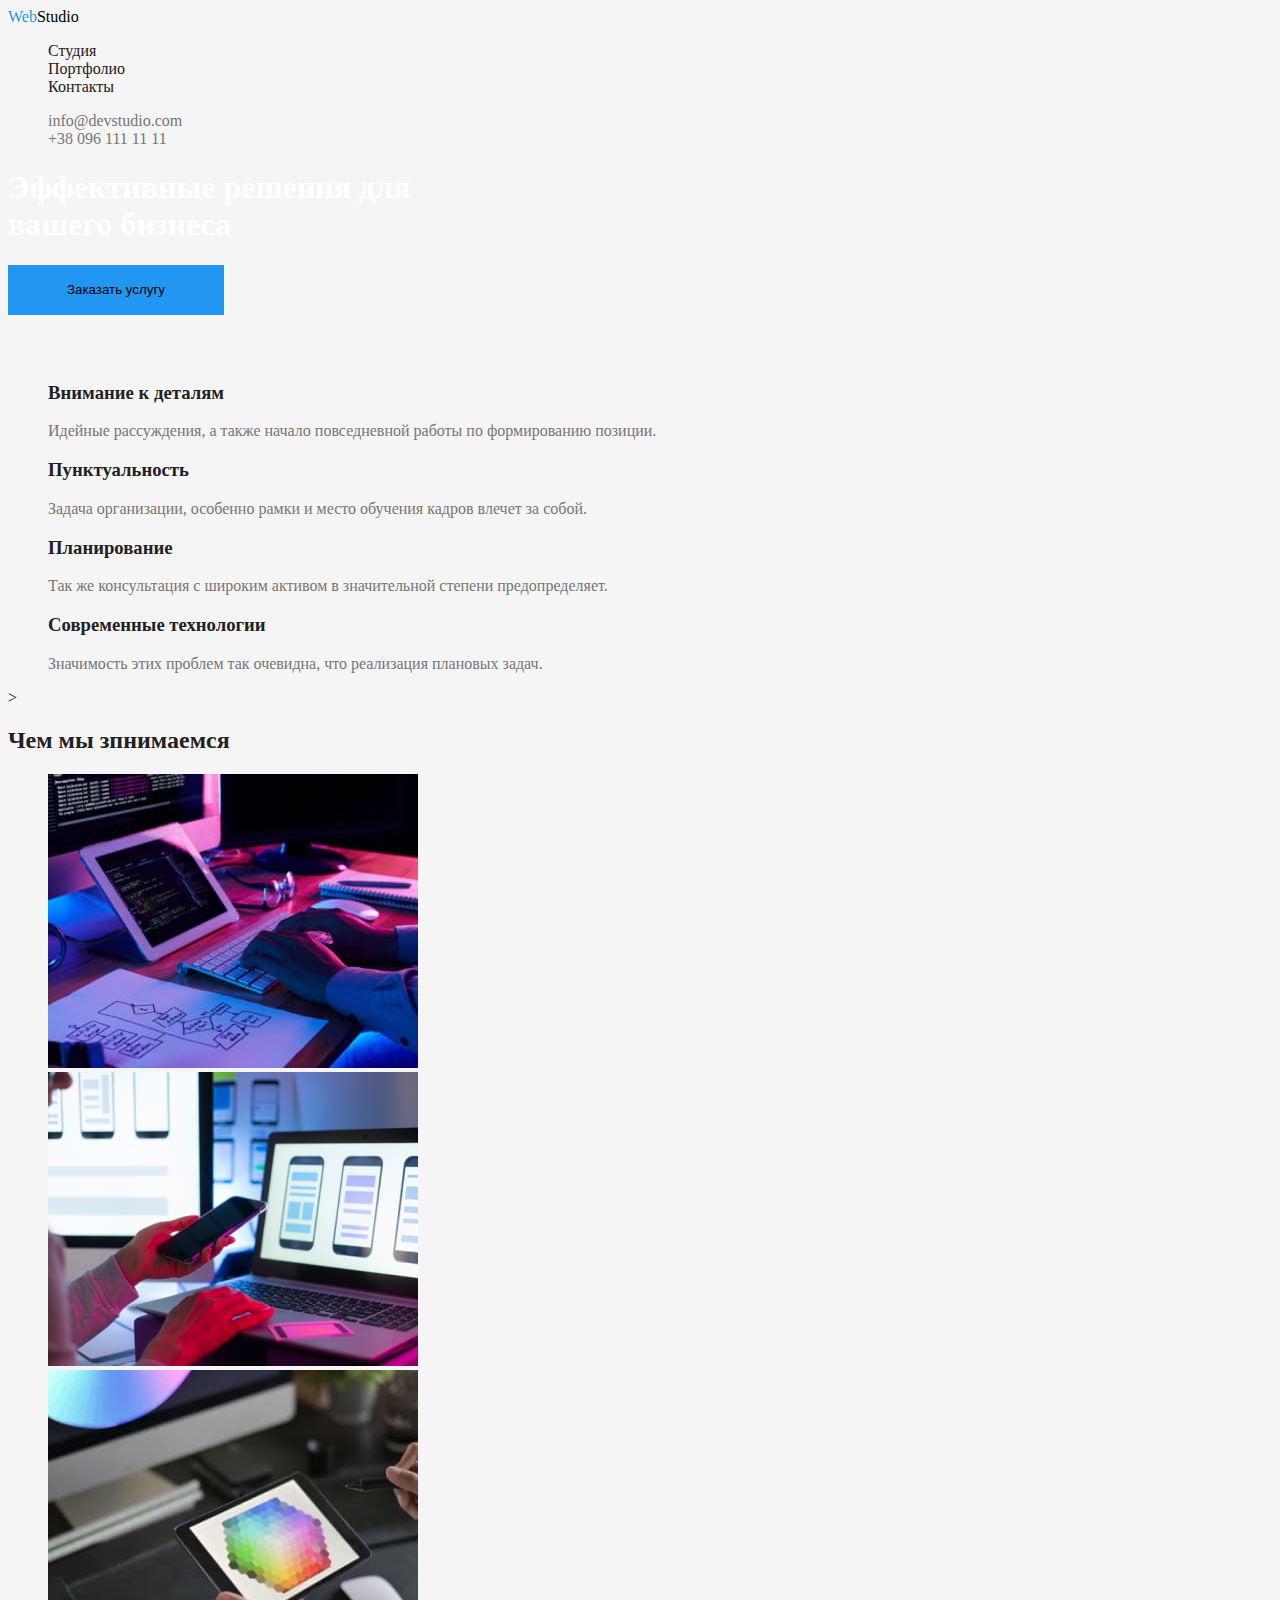
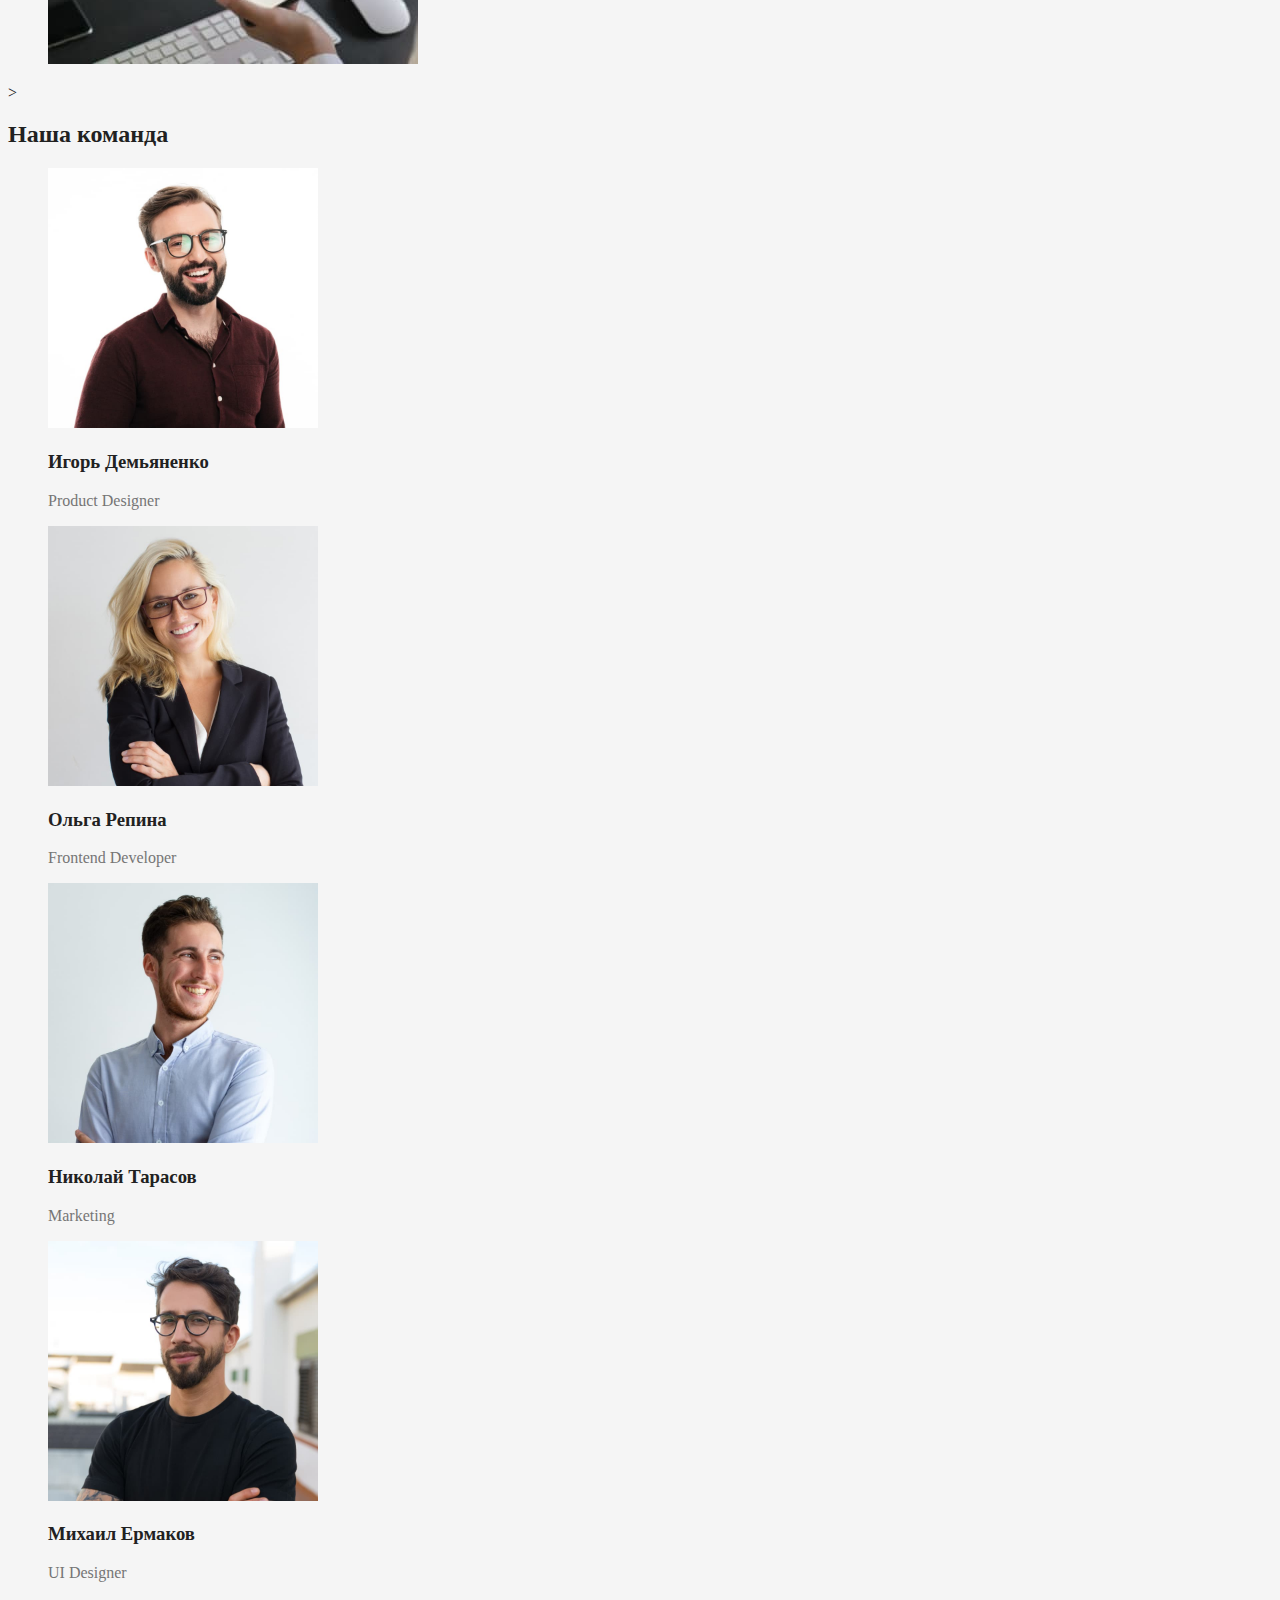
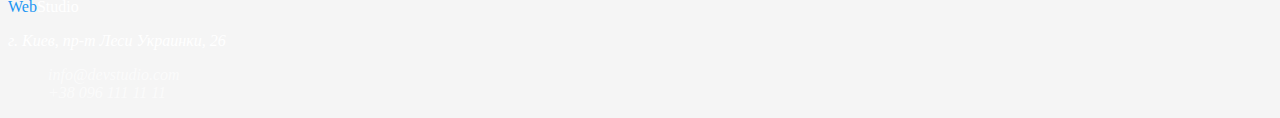
==== index.html @ 1a652b69 "сделал первую часть второго проекта" ====
<!DOCTYPE html>
<html lang="ru">
  <head>
    <meta charset="UTF-8" />
    <meta name="viewport" content="width=device-width, initial-scale=1.0" />
    <title>Document</title>
    <link rel="stylesheet" href="./css/styles.css" />
  </head>
  <body class="page">
    <!--Шапка сайта-->
    <header>
      <nav>
        <a class="logo link" href="./index.html">
          <span class="web">Web</span>Studio
        </a>
        <ul class="site-nav list">
          <li><a class="link" href="">Студия</a></li>
          <li><a class="link" href="./portfolio.html">Портфолио</a></li>
          <li><a class="link" href="">Контакты</a></li>
        </ul>
      </nav>
      <ul class="auth-nav list">
        <li><a class="link" href="">info@devstudio.com</a></li>
        <li><a class="link" href="">+38 096 111 11 11</a></li>
      </ul>
    </header>

    <main>
      <!--Герой-->
      <section>
        <h1 class="hero-text">
          Эффективные решения для <br />
          вашего бизнеса
        </h1>
        <button type="button" class="hero-button">Заказать услугу</button>
      </section>

      <!--Преимущества-->
      <section>
        <h2 class="hide-title">Преимущества</h2>
        <ul class="advantages list">
          <li>
            <h3>Внимание к деталям</h3>
            <p class="content">
              Идейные рассуждения, а также начало повседневной работы по
              формированию позиции.
            </p>
          </li>
          <li>
            <h3>Пунктуальность</h3>
            <p class="content">
              Задача организации, особенно рамки и место обучения кадров влечет
              за собой.
            </p>
          </li>
          <li>
            <h3>Планирование</h3>
            <p class="content">
              Так же консультация с широким активом в значительной степени
              предопределяет.
            </p>
          </li>
          <li>
            <h3>Современные технологии</h3>
            <p class="content">
              Значимость этих проблем так очевидна, что реализация плановых
              задач.
            </p>
          </li>
        </ul>
      </section>

      <!--Чем мы занимаемся-->>
      <section>
        <h2>Чем мы зпнимаемся</h2>
        <ul class="list">
          <li>
            <img
              src="./images/Чем мы зпнимаемся/box1.jpg"
              alt="руки на клавиатуре"
              width="370"
            />
          </li>
          <li>
            <img
              src="./images/Чем мы зпнимаемся/box2.jpg"
              alt="человек с телефоном за ноутбуком"
              width="370"
            />
          </li>
          <li>
            <img
              src="./images/Чем мы зпнимаемся/box3.jpg"
              alt="в руках планшет и стилус"
              width="370"
            />
          </li>
        </ul>
      </section>

      <!--Наша команда-->>
      <section>
        <h2>Наша команда</h2>
        <ul class="team list">
          <li>
            <img
              src="./images/Наша команда/img1.jpg"
              alt="фотография Игоря Демьяненко"
              width="270"
            />
            <h3>Игорь Демьяненко</h3>
            <p class="speciality">Product Designer</p>
          </li>
          <li>
            <img
              src="./images/Наша команда/img2.jpg"
              alt="фотография Ольги Репиной"
              width="270"
            />
            <h3>Ольга Репина</h3>
            <p class="speciality">Frontend Developer</p>
          </li>
          <li>
            <img
              src="./images/Наша команда/img3.jpg"
              alt="Фотография Николая Тарарсова"
              width="270"
            />
            <h3>Николай Тарасов</h3>
            <p class="speciality">Marketing</p>
          </li>
          <li>
            <img
              src="./images/Наша команда/img4.jpg"
              alt="фотография Михаила Ермакова"
              width="270"
            />
            <h3>Михаил Ермаков</h3>
            <p class="speciality">UI Designer</p>
          </li>
        </ul>
      </section>
    </main>

    <!--Подвал-->
    <footer>
      <a class="logo link" href="/index.html">
        <span class="web">Web</span>Studio
      </a>
      <address>
        <p class="location">г. Киев, пр-т Леси Украинки, 26</p>
      </address>
      <address>
        <ul class="list">
          <li class="address-element">
            <a class="link" href="">info@devstudio.com</a>
          </li>
          <li class="address-element">
            <a class="link" href="">+38 096 111 11 11</a>
          </li>
        </ul>
      </address>
    </footer>
  </body>
</html>
---- css/styles.css ----
:root {
  --header-color: #212121;
  --text-color: #757575;
  --text-header: #ffffff;
  --accent-color: #2196f3;
  --primary-background: #f5f5f5;
  --secondary-background: #f5f4fa;
  --additional-background: #2f303a;
  --ligo-black: #000000;
}

.page {
  background-color: var(--primary-background);
  color: var(--header-color);
}

.list {
  list-style: none;
}

.link {
  text-decoration: none;
}

/* Шапка */
header .logo {
  color: var(--ligo-black);
}

.web {
  color: var(--accent-color);
}

.logo:hover,
.logo:focus {
  color: var(--accent-color);
}

.site-nav .link {
  color: var(--header-color);
}

.site-nav .link:hover,
.site-nav .link:focus {
  color: var(--accent-color);
}

.auth-nav .link {
  color: var(--text-color);
}

.auth-nav .link:hover,
.auth-nav .link:focus {
  color: var(--accent-color);
}

/* Герой */
.hero-text {
  color: var(--text-header);
}

.hero-button {
  width: 216px;
  height: 50px;

  background-color: var(--accent-color);
  border: none;
}

/* Преимущества */
.hide-title {
  opacity: 0;
}

.advantages .content {
  color: var(--text-color);
}

/* Наша команда */
.team .speciality {
  color: var(--text-color);
}

/* Подвал */
footer .logo {
  color: var(--text-header);
}

address .location {
  color: var(--text-header);
}

.address-element .link {
  color: rgba(255, 255, 255, 0.6);
}

/* Портфолио */
.sorting-buttons button {
  background-color: var(--secondary-background);
  border: none;
}

.sorting-buttons button:hover,
.sorting-buttons button:focus {
  color: var(--text-header);
  background-color: var(--accent-color);
}

.portfolio-items .project {
  color: var(--text-color);
}
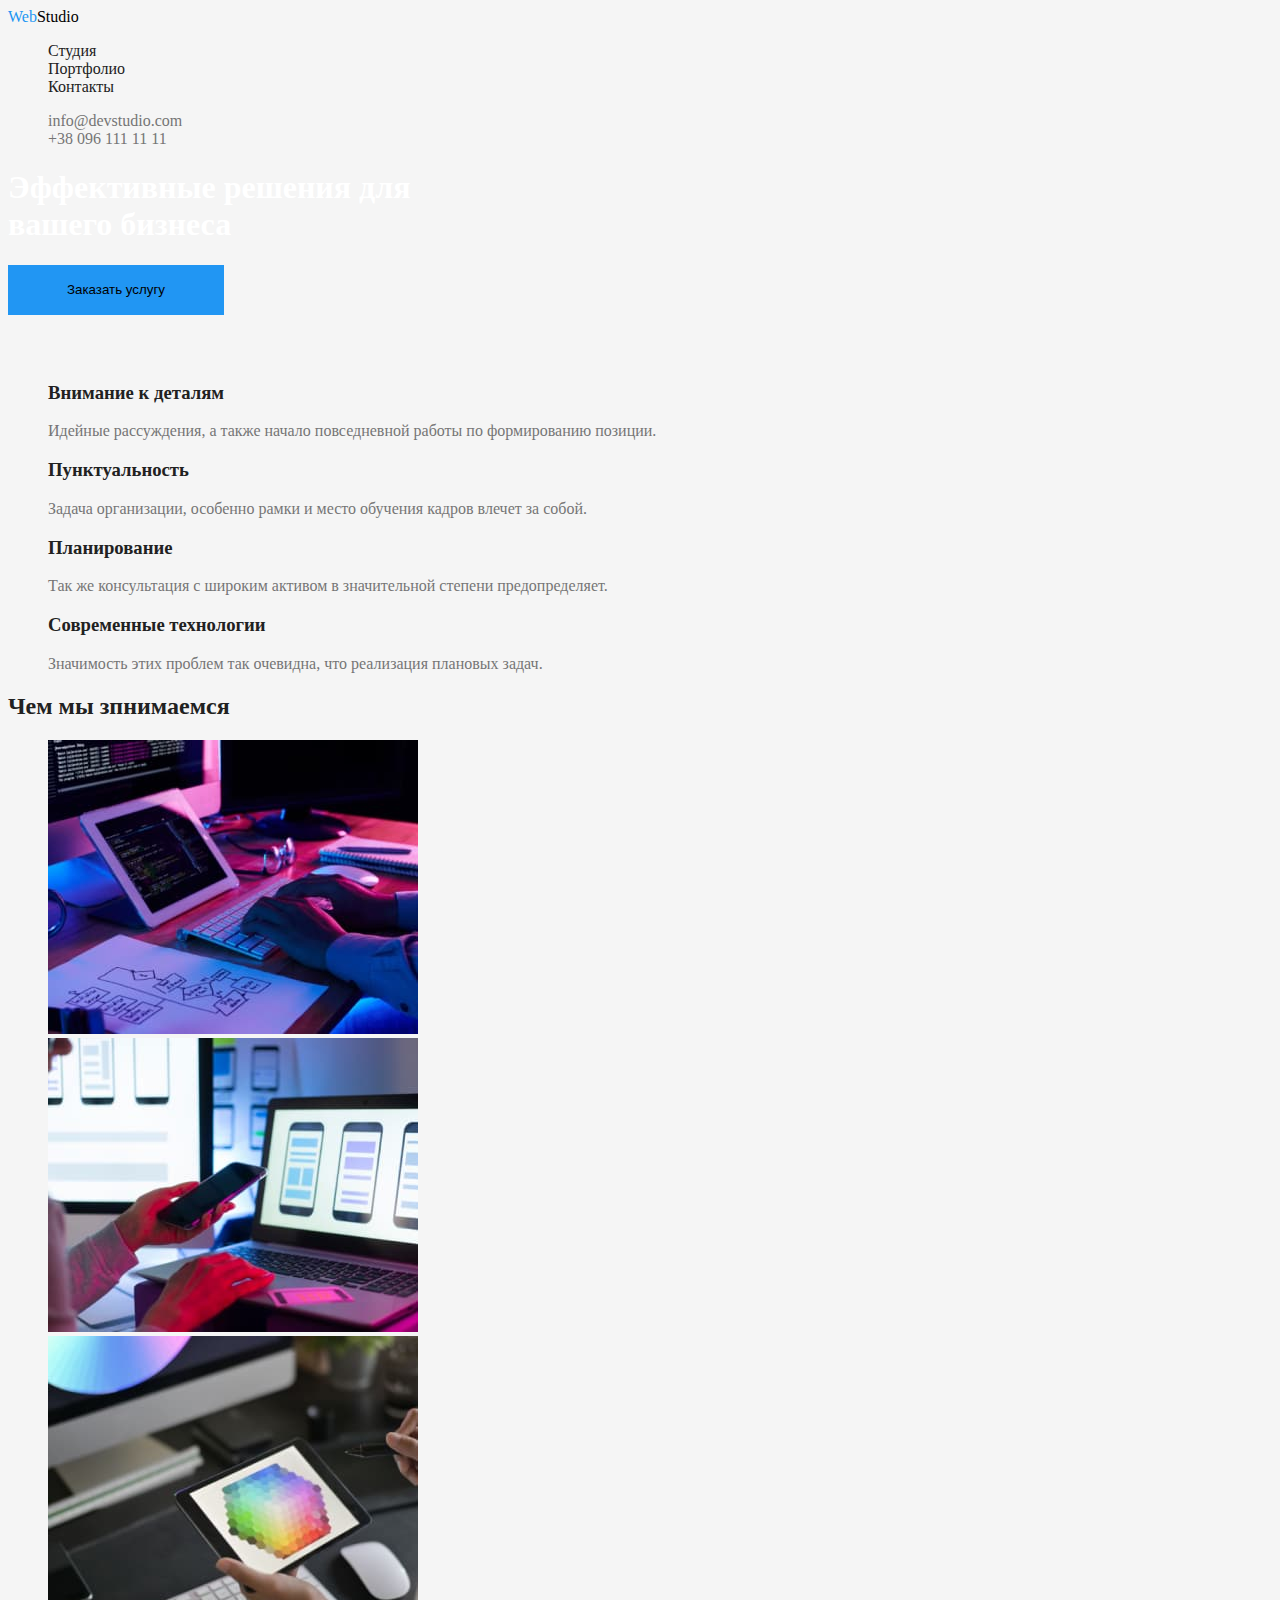
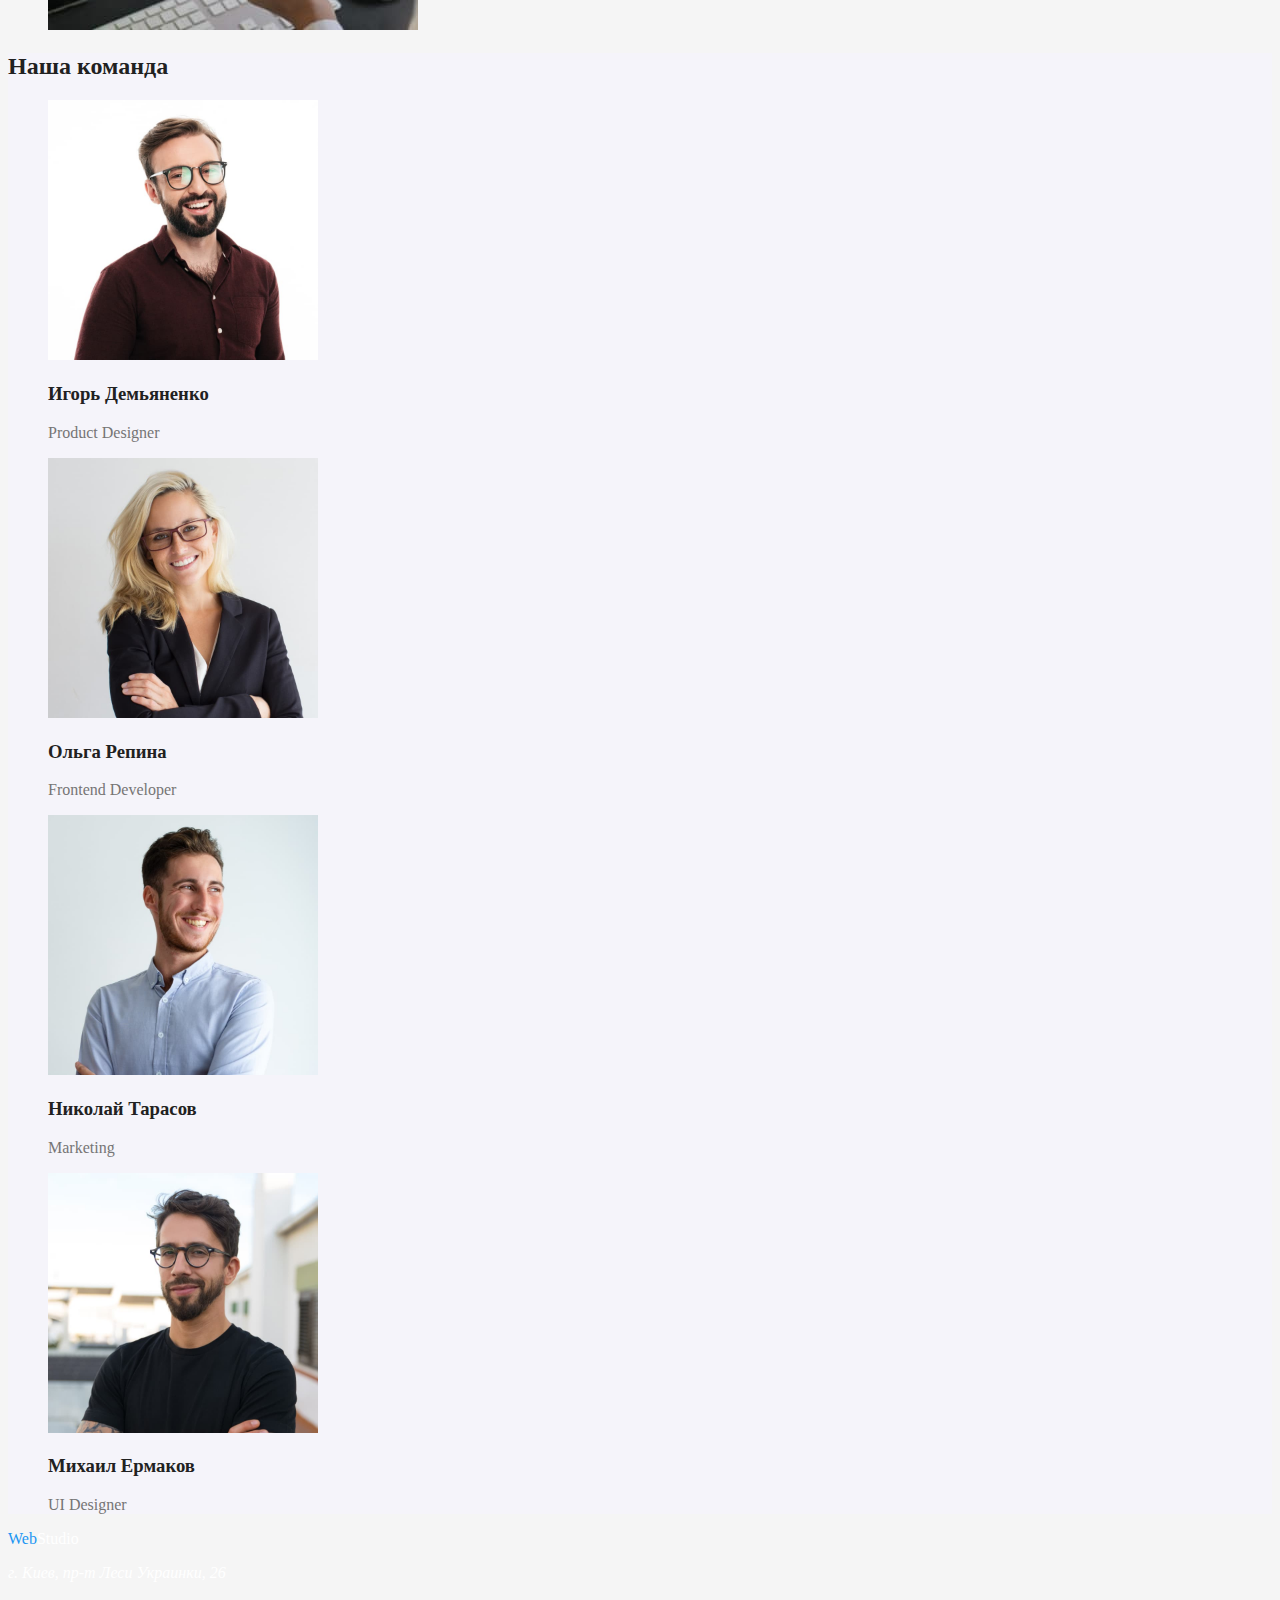
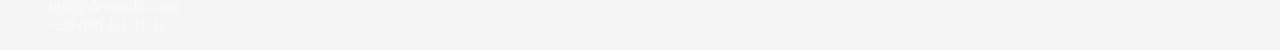
==== commit 83fc283a: "каждую карточку в портфолио обернул в ссылку" ====
--- a/index.html
+++ b/index.html
@@ -70,7 +70,7 @@
         </ul>
       </section>
 
-      <!--Чем мы занимаемся-->>
+      <!--Чем мы занимаемся-->
       <section>
         <h2>Чем мы зпнимаемся</h2>
         <ul class="list">
@@ -98,47 +98,49 @@
         </ul>
       </section>
 
-      <!--Наша команда-->>
+      <!--Наша команда-->
       <section>
-        <h2>Наша команда</h2>
-        <ul class="team list">
-          <li>
-            <img
-              src="./images/Наша команда/img1.jpg"
-              alt="фотография Игоря Демьяненко"
-              width="270"
-            />
-            <h3>Игорь Демьяненко</h3>
-            <p class="speciality">Product Designer</p>
-          </li>
-          <li>
-            <img
-              src="./images/Наша команда/img2.jpg"
-              alt="фотография Ольги Репиной"
-              width="270"
-            />
-            <h3>Ольга Репина</h3>
-            <p class="speciality">Frontend Developer</p>
-          </li>
-          <li>
-            <img
-              src="./images/Наша команда/img3.jpg"
-              alt="Фотография Николая Тарарсова"
-              width="270"
-            />
-            <h3>Николай Тарасов</h3>
-            <p class="speciality">Marketing</p>
-          </li>
-          <li>
-            <img
-              src="./images/Наша команда/img4.jpg"
-              alt="фотография Михаила Ермакова"
-              width="270"
-            />
-            <h3>Михаил Ермаков</h3>
-            <p class="speciality">UI Designer</p>
-          </li>
-        </ul>
+        <div class="our-team">
+          <h2>Наша команда</h2>
+          <ul class="team list">
+            <li>
+              <img
+                src="./images/Наша команда/img1.jpg"
+                alt="фотография Игоря Демьяненко"
+                width="270"
+              />
+              <h3>Игорь Демьяненко</h3>
+              <p class="speciality">Product Designer</p>
+            </li>
+            <li>
+              <img
+                src="./images/Наша команда/img2.jpg"
+                alt="фотография Ольги Репиной"
+                width="270"
+              />
+              <h3>Ольга Репина</h3>
+              <p class="speciality">Frontend Developer</p>
+            </li>
+            <li>
+              <img
+                src="./images/Наша команда/img3.jpg"
+                alt="Фотография Николая Тарарсова"
+                width="270"
+              />
+              <h3>Николай Тарасов</h3>
+              <p class="speciality">Marketing</p>
+            </li>
+            <li>
+              <img
+                src="./images/Наша команда/img4.jpg"
+                alt="фотография Михаила Ермакова"
+                width="270"
+              />
+              <h3>Михаил Ермаков</h3>
+              <p class="speciality">UI Designer</p>
+            </li>
+          </ul>
+        </div>
       </section>
     </main>
 
--- a/css/styles.css
+++ b/css/styles.css
@@ -7,6 +7,7 @@
   --secondary-background: #f5f4fa;
   --additional-background: #2f303a;
   --ligo-black: #000000;
+  --address-element: rgba(255, 255, 255, 0.6);
 }
 
 .page {
@@ -77,6 +78,10 @@
 }
 
 /* Наша команда */
+.our-team {
+  background-color: var(--secondary-background);
+}
+
 .team .speciality {
   color: var(--text-color);
 }
@@ -91,21 +96,24 @@
 }
 
 .address-element .link {
-  color: rgba(255, 255, 255, 0.6);
+  color: var(--address-element);
 }
 
 /* Портфолио */
-.sorting-buttons button {
+.filter-buttons button {
   background-color: var(--secondary-background);
   border: none;
 }
 
-.sorting-buttons button:hover,
-.sorting-buttons button:focus {
+.filter-buttons button:hover,
+.filter-buttons button:focus {
   color: var(--text-header);
   background-color: var(--accent-color);
 }
 
+.portfolio-item .item {
+  color: var(--header-color);
+}
 .portfolio-items .project {
   color: var(--text-color);
 }
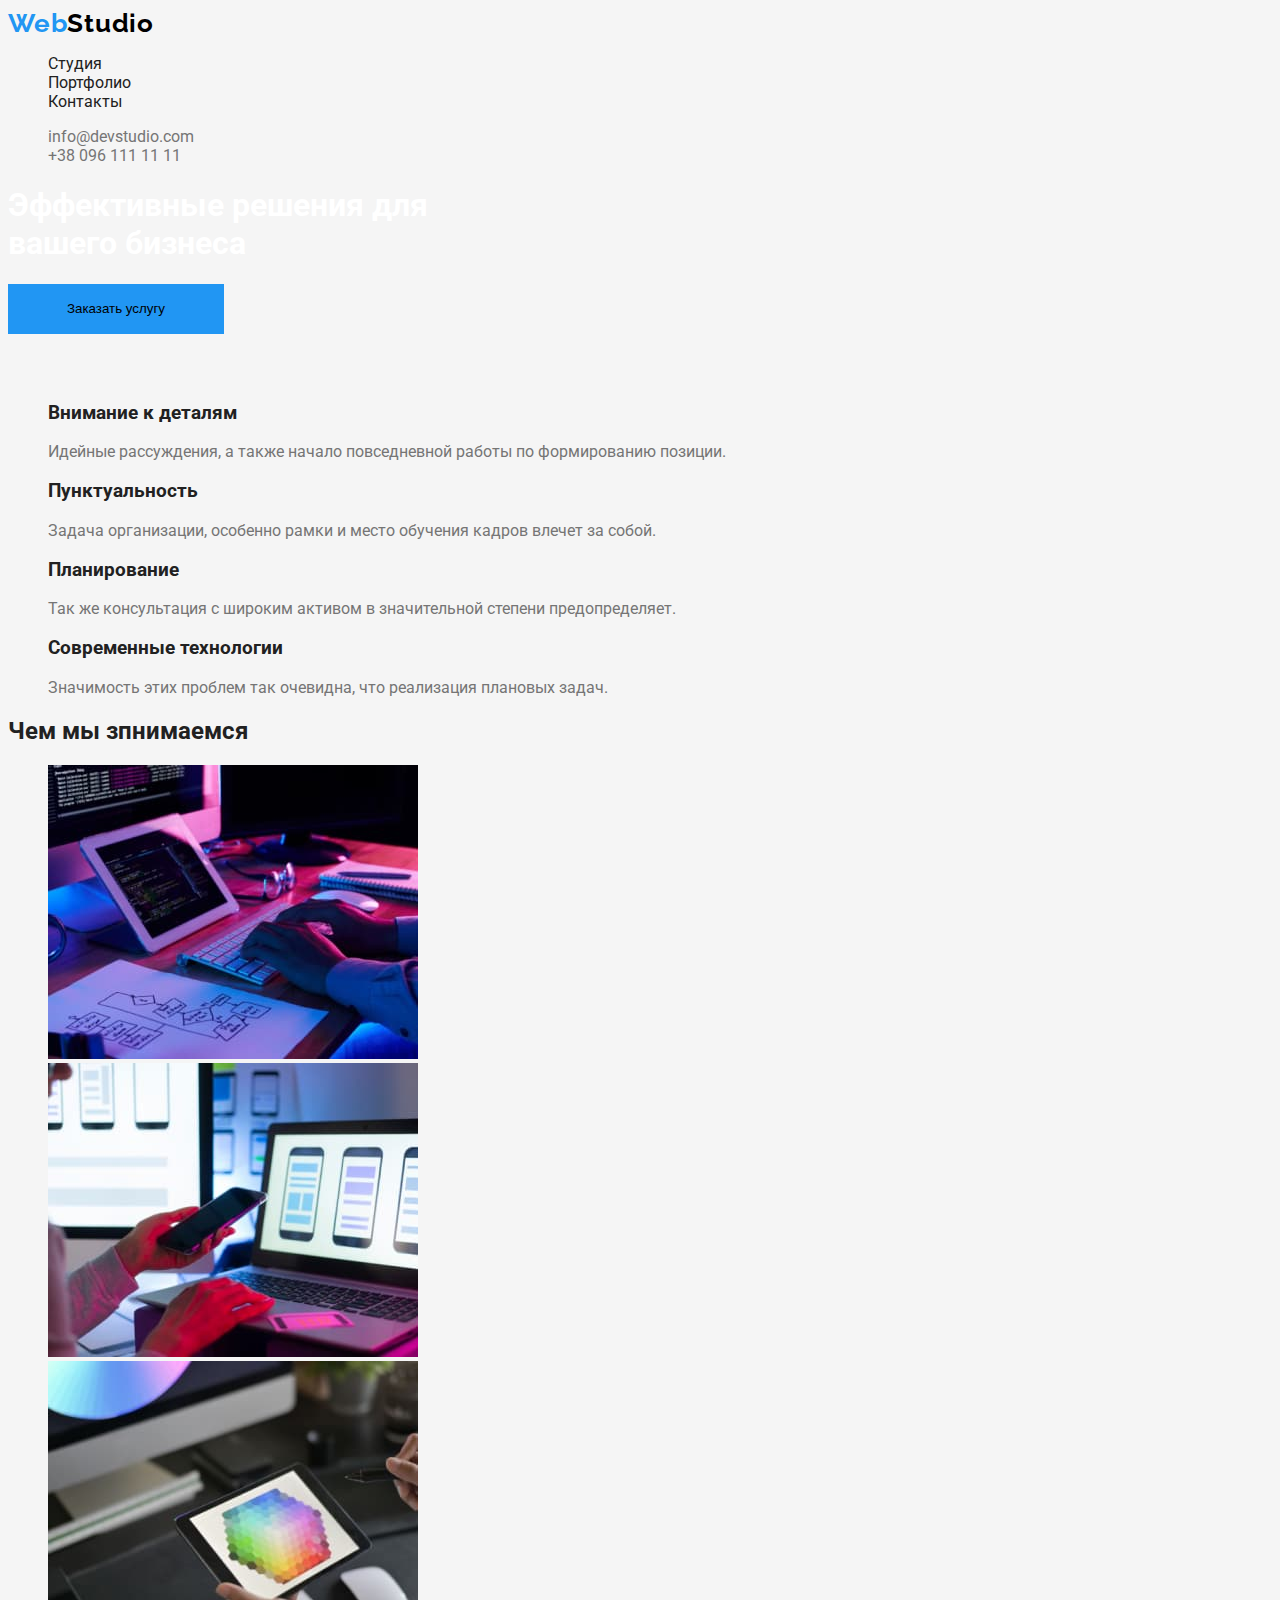
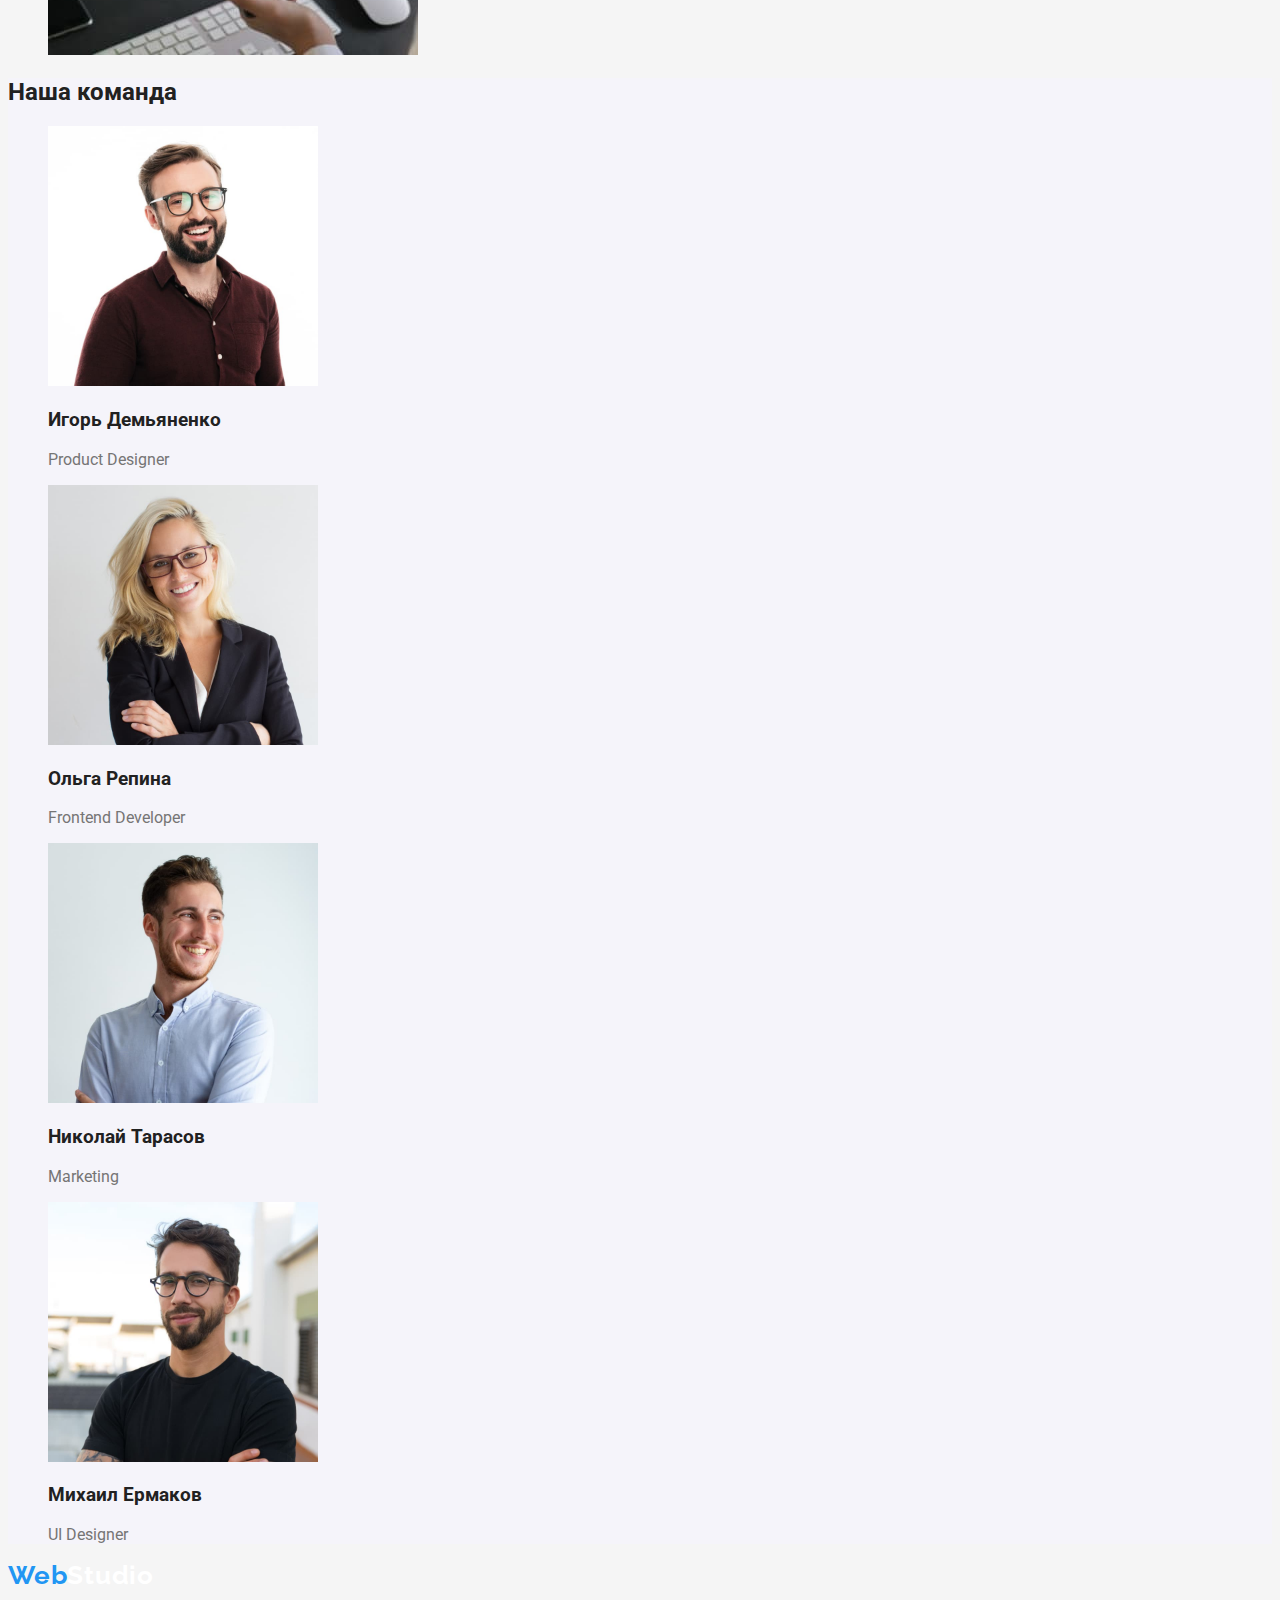
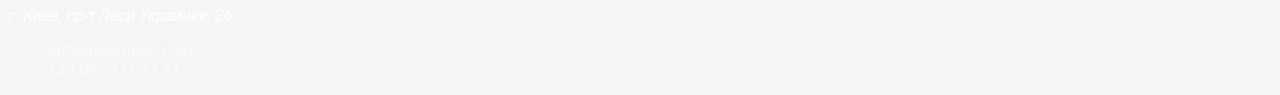
==== commit 677d6db0: "добавил свойства шрифта на лого" ====
--- a/index.html
+++ b/index.html
@@ -4,6 +4,12 @@
     <meta charset="UTF-8" />
     <meta name="viewport" content="width=device-width, initial-scale=1.0" />
     <title>Document</title>
+    <link rel="preconnect" href="https://fonts.googleapis.com" />
+    <link rel="preconnect" href="https://fonts.gstatic.com" crossorigin />
+    <link
+      href="https://fonts.googleapis.com/css2?family=Raleway:wght@700&family=Roboto:wght@400;500;700;900&display=swap"
+      rel="stylesheet"
+    />
     <link rel="stylesheet" href="./css/styles.css" />
   </head>
   <body class="page">
--- a/css/styles.css
+++ b/css/styles.css
@@ -13,6 +13,8 @@
 .page {
   background-color: var(--primary-background);
   color: var(--header-color);
+
+  font-family: roboto, sans-serif;
 }
 
 .list {
@@ -26,6 +28,12 @@
 /* Шапка */
 header .logo {
   color: var(--ligo-black);
+  font-family: raleway;
+
+  font-size: 26px;
+  font-weight: 700;
+  line-height: normal;
+  letter-spacing: 0.78px;
 }
 
 .web {
@@ -89,6 +97,12 @@
 /* Подвал */
 footer .logo {
   color: var(--text-header);
+  font-family: raleway;
+
+  font-size: 26px;
+  font-weight: 700;
+  line-height: normal;
+  letter-spacing: 0.78px;
 }
 
 address .location {
@@ -111,9 +125,13 @@
   background-color: var(--accent-color);
 }
 
-.portfolio-item .item {
+.portfolio-items .item {
   color: var(--header-color);
 }
 .portfolio-items .project {
   color: var(--text-color);
 }
+
+.portfolio-items .project-description {
+  color: var(--text-color);
+}
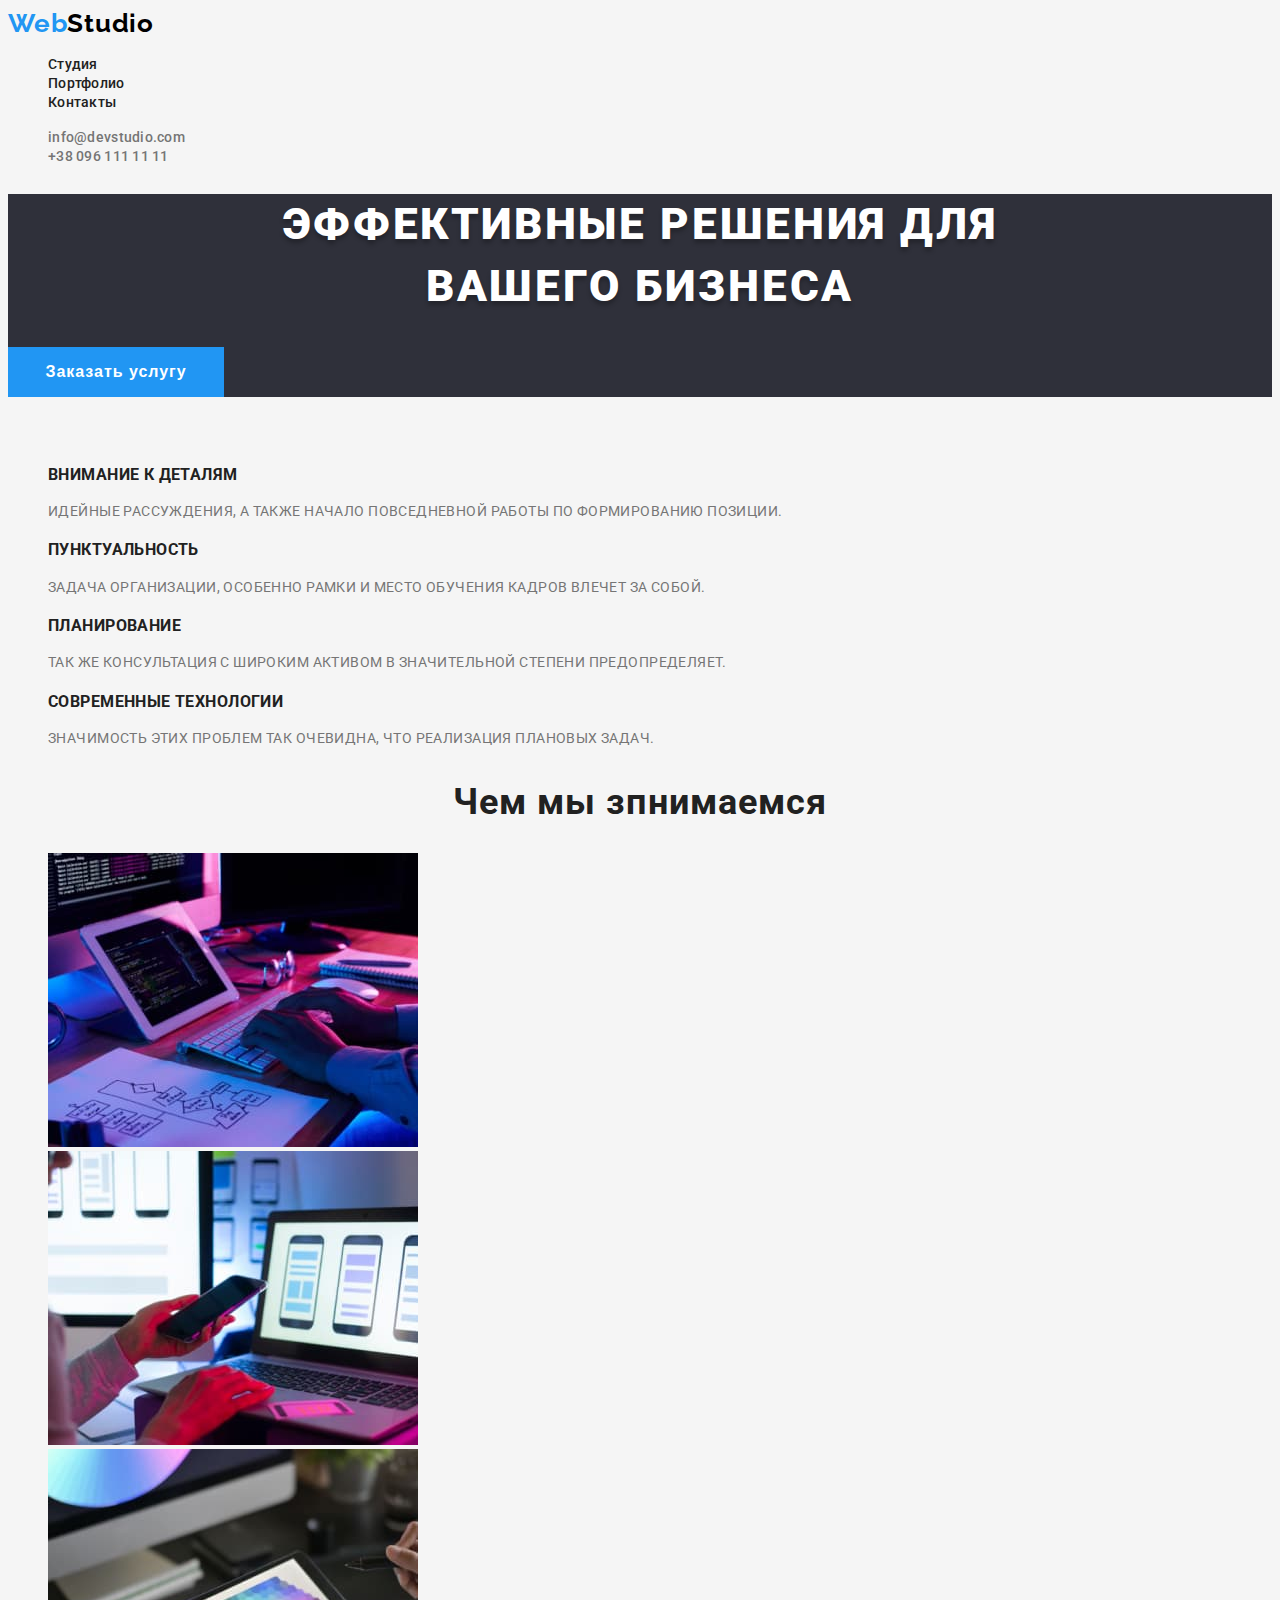
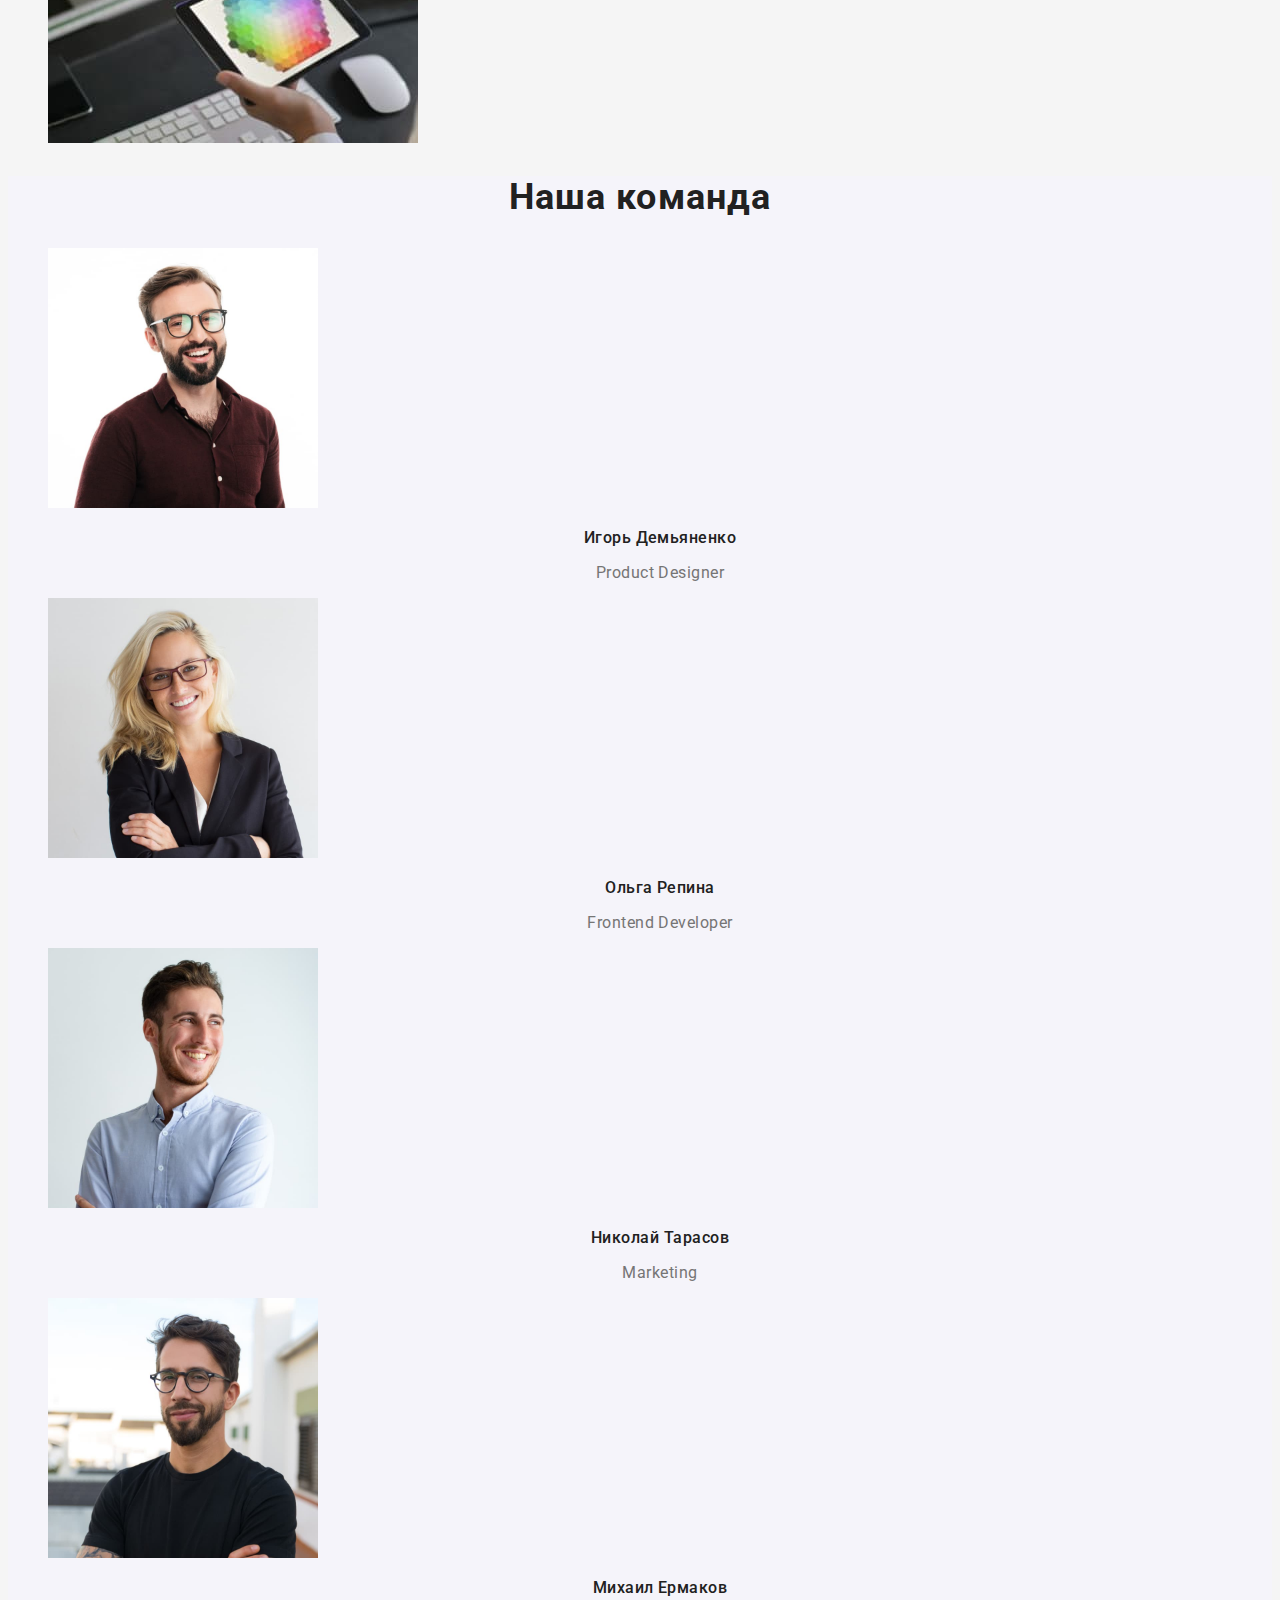
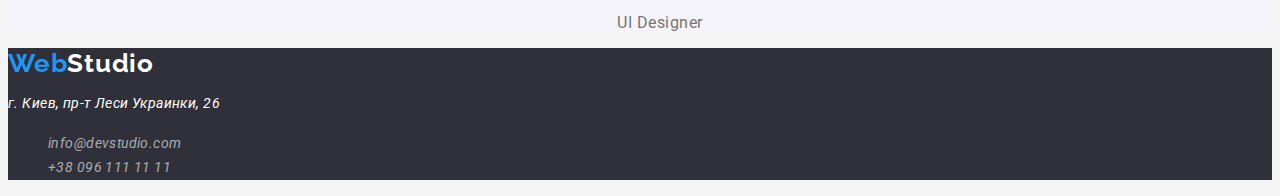
==== commit d9256bc7: "добавил все свойства текста" ====
--- a/index.html
+++ b/index.html
@@ -33,7 +33,7 @@
 
     <main>
       <!--Герой-->
-      <section>
+      <section class="hero">
         <h1 class="hero-text">
           Эффективные решения для <br />
           вашего бизнеса
@@ -78,7 +78,7 @@
 
       <!--Чем мы занимаемся-->
       <section>
-        <h2>Чем мы зпнимаемся</h2>
+        <h2 class="business-title">Чем мы зпнимаемся</h2>
         <ul class="list">
           <li>
             <img
@@ -107,7 +107,7 @@
       <!--Наша команда-->
       <section>
         <div class="our-team">
-          <h2>Наша команда</h2>
+          <h2 class="team-title">Наша команда</h2>
           <ul class="team list">
             <li>
               <img
@@ -115,7 +115,7 @@
                 alt="фотография Игоря Демьяненко"
                 width="270"
               />
-              <h3>Игорь Демьяненко</h3>
+              <h3 class="command-title">Игорь Демьяненко</h3>
               <p class="speciality">Product Designer</p>
             </li>
             <li>
@@ -124,7 +124,7 @@
                 alt="фотография Ольги Репиной"
                 width="270"
               />
-              <h3>Ольга Репина</h3>
+              <h3 class="command-title">Ольга Репина</h3>
               <p class="speciality">Frontend Developer</p>
             </li>
             <li>
@@ -133,7 +133,7 @@
                 alt="Фотография Николая Тарарсова"
                 width="270"
               />
-              <h3>Николай Тарасов</h3>
+              <h3 class="command-title">Николай Тарасов</h3>
               <p class="speciality">Marketing</p>
             </li>
             <li>
@@ -142,7 +142,7 @@
                 alt="фотография Михаила Ермакова"
                 width="270"
               />
-              <h3>Михаил Ермаков</h3>
+              <h3 class="command-title">Михаил Ермаков</h3>
               <p class="speciality">UI Designer</p>
             </li>
           </ul>
@@ -151,7 +151,7 @@
     </main>
 
     <!--Подвал-->
-    <footer>
+    <footer class="main-footer">
       <a class="logo link" href="/index.html">
         <span class="web">Web</span>Studio
       </a>
--- a/css/styles.css
+++ b/css/styles.css
@@ -1,5 +1,6 @@
 :root {
   --header-color: #212121;
+  --dark-bg-color: #2f303a;
   --text-color: #757575;
   --text-header: #ffffff;
   --accent-color: #2196f3;
@@ -47,6 +48,11 @@
 
 .site-nav .link {
   color: var(--header-color);
+
+  font-size: 14px;
+  font-weight: 500;
+  line-height: normal;
+  letter-spacing: 0.28px;
 }
 
 .site-nav .link:hover,
@@ -56,6 +62,11 @@
 
 .auth-nav .link {
   color: var(--text-color);
+
+  font-size: 14px;
+  font-weight: 500;
+  line-height: normal;
+  letter-spacing: 0.28px;
 }
 
 .auth-nav .link:hover,
@@ -64,8 +75,21 @@
 }
 
 /* Герой */
+.hero {
+  background-color: var(--dark-bg-color);
+}
+
 .hero-text {
   color: var(--text-header);
+
+  text-align: center;
+  text-shadow: 0px 4px 4px rgba(0, 0, 0, 0.25);
+
+  font-size: 44px;
+  font-weight: 900;
+  line-height: 1.4;
+  letter-spacing: 2.64px;
+  text-transform: uppercase;
 }
 
 .hero-button {
@@ -74,6 +98,14 @@
 
   background-color: var(--accent-color);
   border: none;
+
+  color: #fff;
+
+  text-align: center;
+  font-size: 16px;
+  font-weight: 700;
+  line-height: 1.9;
+  letter-spacing: 0.96px;
 }
 
 /* Преимущества */
@@ -81,8 +113,33 @@
   opacity: 0;
 }
 
+.advantages {
+  font-size: 14px;
+  font-weight: 700;
+  line-height: normal;
+  letter-spacing: 0.42px;
+  text-transform: uppercase;
+}
+
 .advantages .content {
   color: var(--text-color);
+
+  color: #757575;
+
+  font-size: 14px;
+  font-weight: 400;
+  line-height: 1.7;
+  letter-spacing: 0.42px;
+}
+
+/* Чем мы занимаемся */
+.business-title,
+.team-title {
+  text-align: center;
+  font-size: 36px;
+  font-weight: 700;
+  line-height: normal;
+  letter-spacing: 1.08px;
 }
 
 /* Наша команда */
@@ -90,11 +147,29 @@
   background-color: var(--secondary-background);
 }
 
+.command-title {
+  text-align: center;
+  font-size: 16px;
+  font-weight: 500;
+  line-height: normal;
+  letter-spacing: 0.48px;
+}
+
 .team .speciality {
   color: var(--text-color);
+
+  text-align: center;
+  font-size: 16px;
+  font-weight: 400;
+  line-height: normal;
+  letter-spacing: 0.48px;
 }
 
 /* Подвал */
+.main-footer {
+  background-color: var(--dark-bg-color);
+}
+
 footer .logo {
   color: var(--text-header);
   font-family: raleway;
@@ -107,16 +182,34 @@
 
 address .location {
   color: var(--text-header);
+
+  font-size: 14px;
+  font-weight: 400;
+  line-height: 1.7;
+  letter-spacing: 0.42px;
 }
 
 .address-element .link {
   color: var(--address-element);
+
+  font-size: 14px;
+  font-weight: 400;
+  line-height: 1.7;
+  letter-spacing: 0.42px;
 }
 
 /* Портфолио */
 .filter-buttons button {
+  color: var(--header-color);
   background-color: var(--secondary-background);
-  border: none;
+
+  text-align: center;
+  font-size: 16px;
+  font-weight: 500;
+  line-height: 1.6;
+  letter-spacing: 0.48px;
+
+  /* border: none; */
 }
 
 .filter-buttons button:hover,
@@ -127,9 +220,20 @@
 
 .portfolio-items .item {
   color: var(--header-color);
-}
+
+  font-size: 18px;
+  font-weight: 700;
+  line-height: 2;
+  letter-spacing: 1.08px;
+}
+
 .portfolio-items .project {
   color: var(--text-color);
+
+  font-size: 16px;
+  font-weight: 400;
+  line-height: 1.9;
+  letter-spacing: 0.48px;
 }
 
 .portfolio-items .project-description {
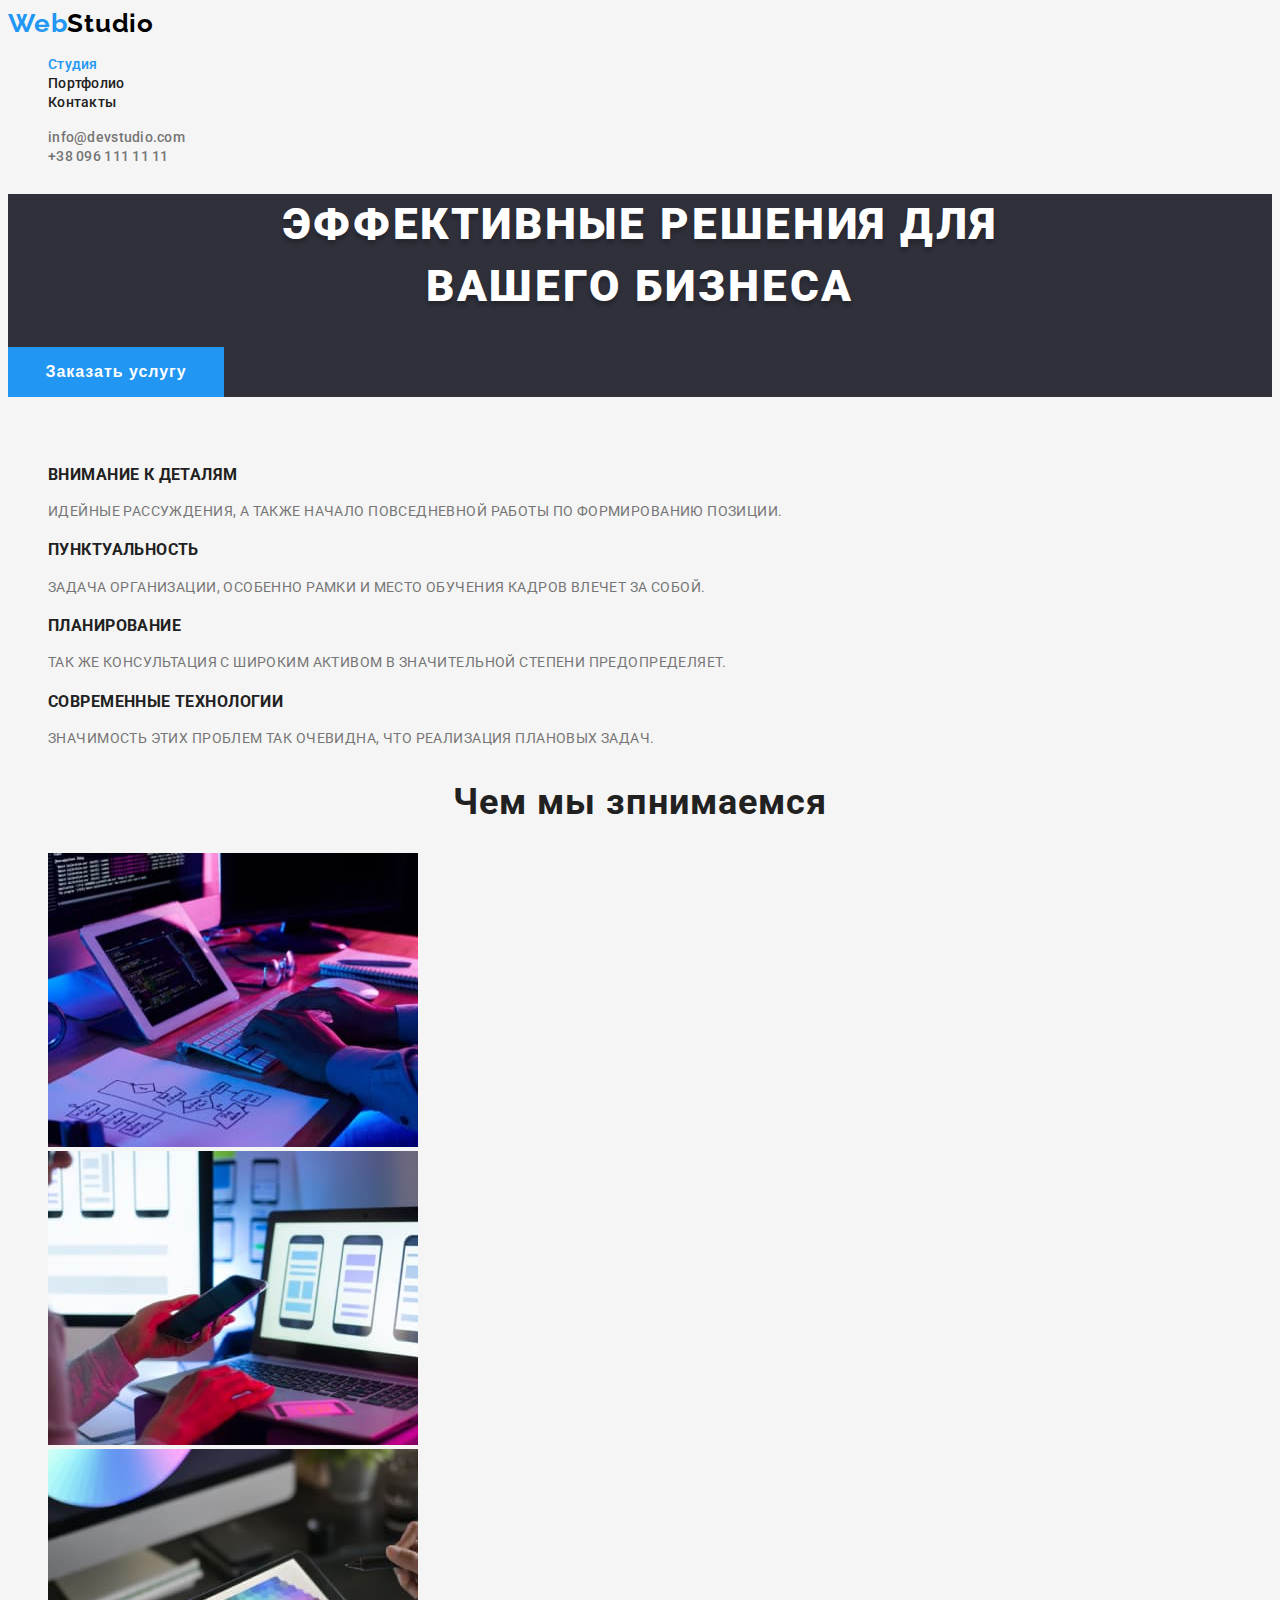
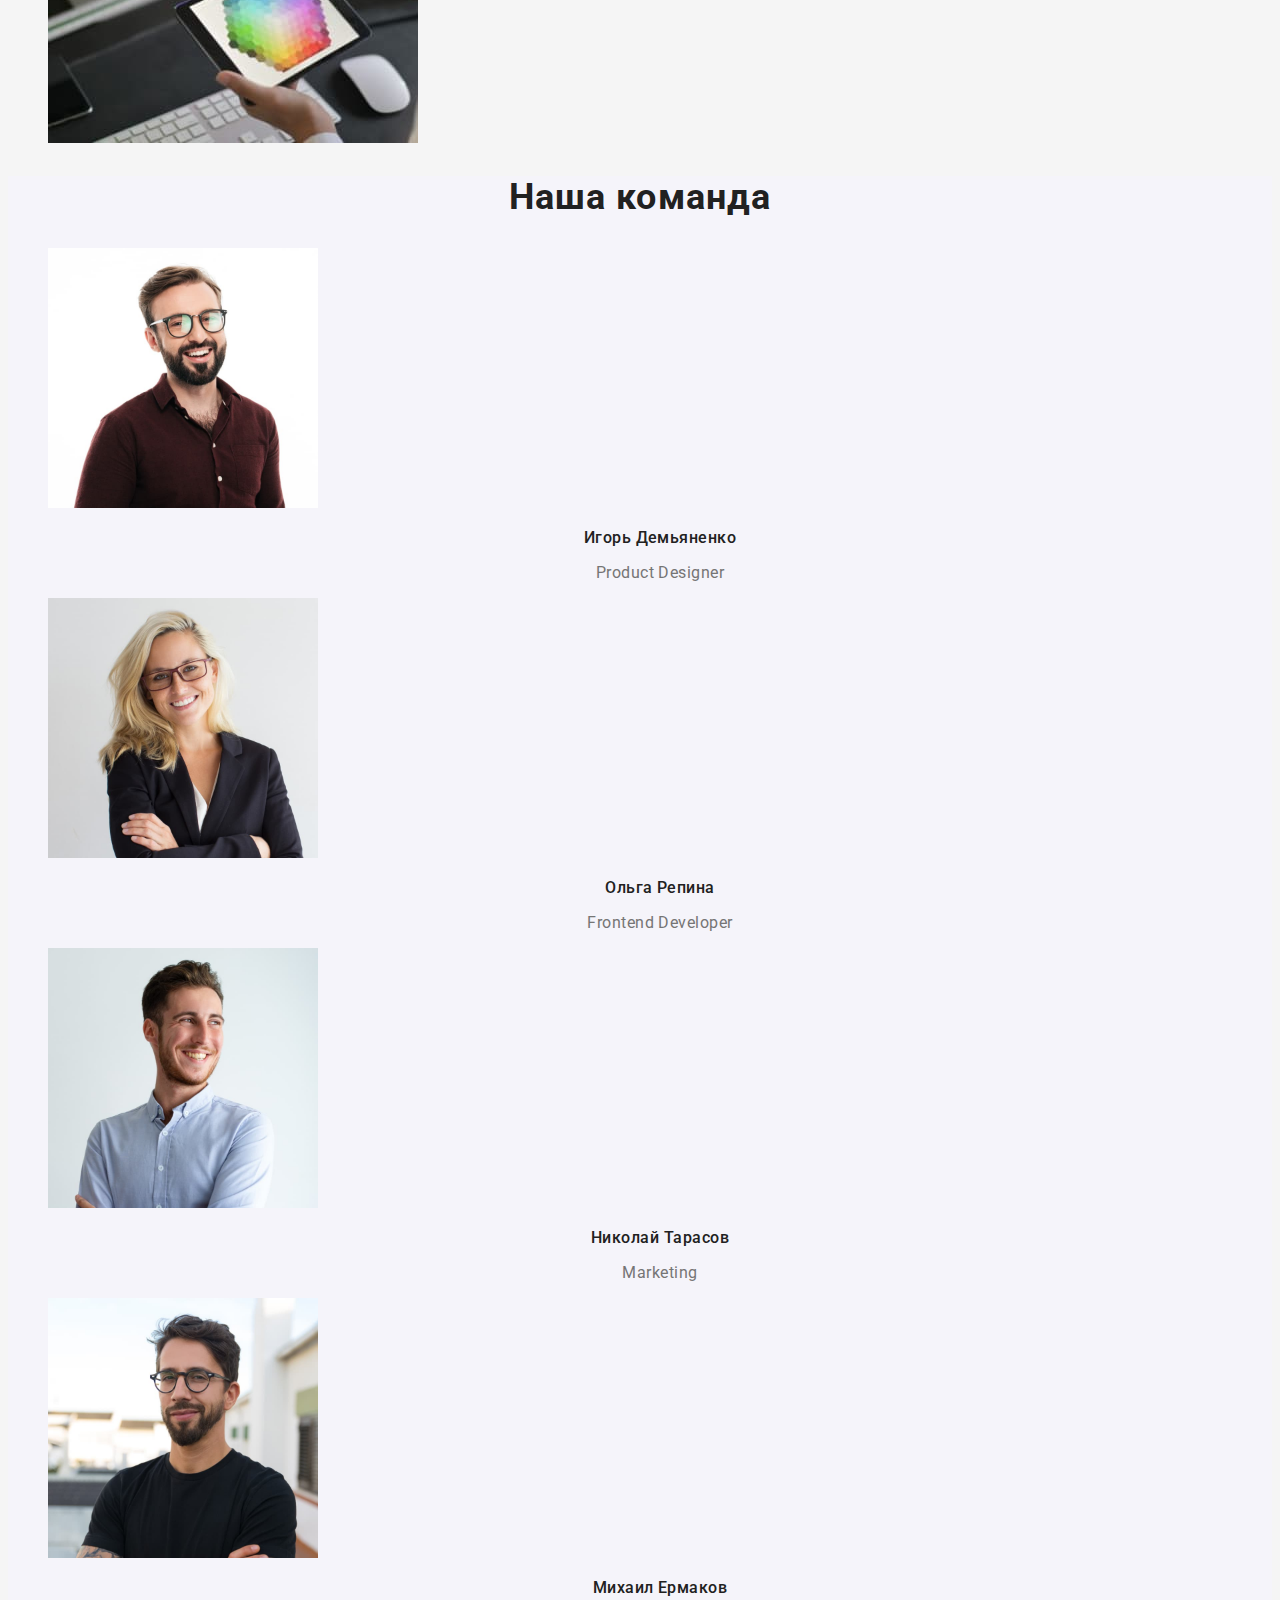
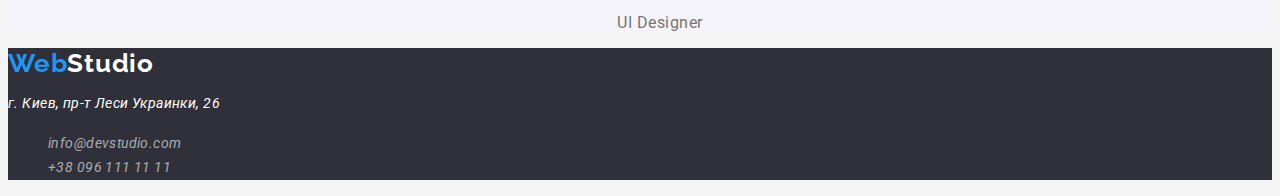
==== commit 6192aeda: "добавил класс current на текущий  пункт site-nav" ====
--- a/index.html
+++ b/index.html
@@ -20,7 +20,7 @@
           <span class="web">Web</span>Studio
         </a>
         <ul class="site-nav list">
-          <li><a class="link" href="">Студия</a></li>
+          <li><a class="link current" href="">Студия</a></li>
           <li><a class="link" href="./portfolio.html">Портфолио</a></li>
           <li><a class="link" href="">Контакты</a></li>
         </ul>
--- a/css/styles.css
+++ b/css/styles.css
@@ -60,6 +60,10 @@
   color: var(--accent-color);
 }
 
+.site-nav .link.current {
+  color: var(--accent-color);
+}
+
 .auth-nav .link {
   color: var(--text-color);
 
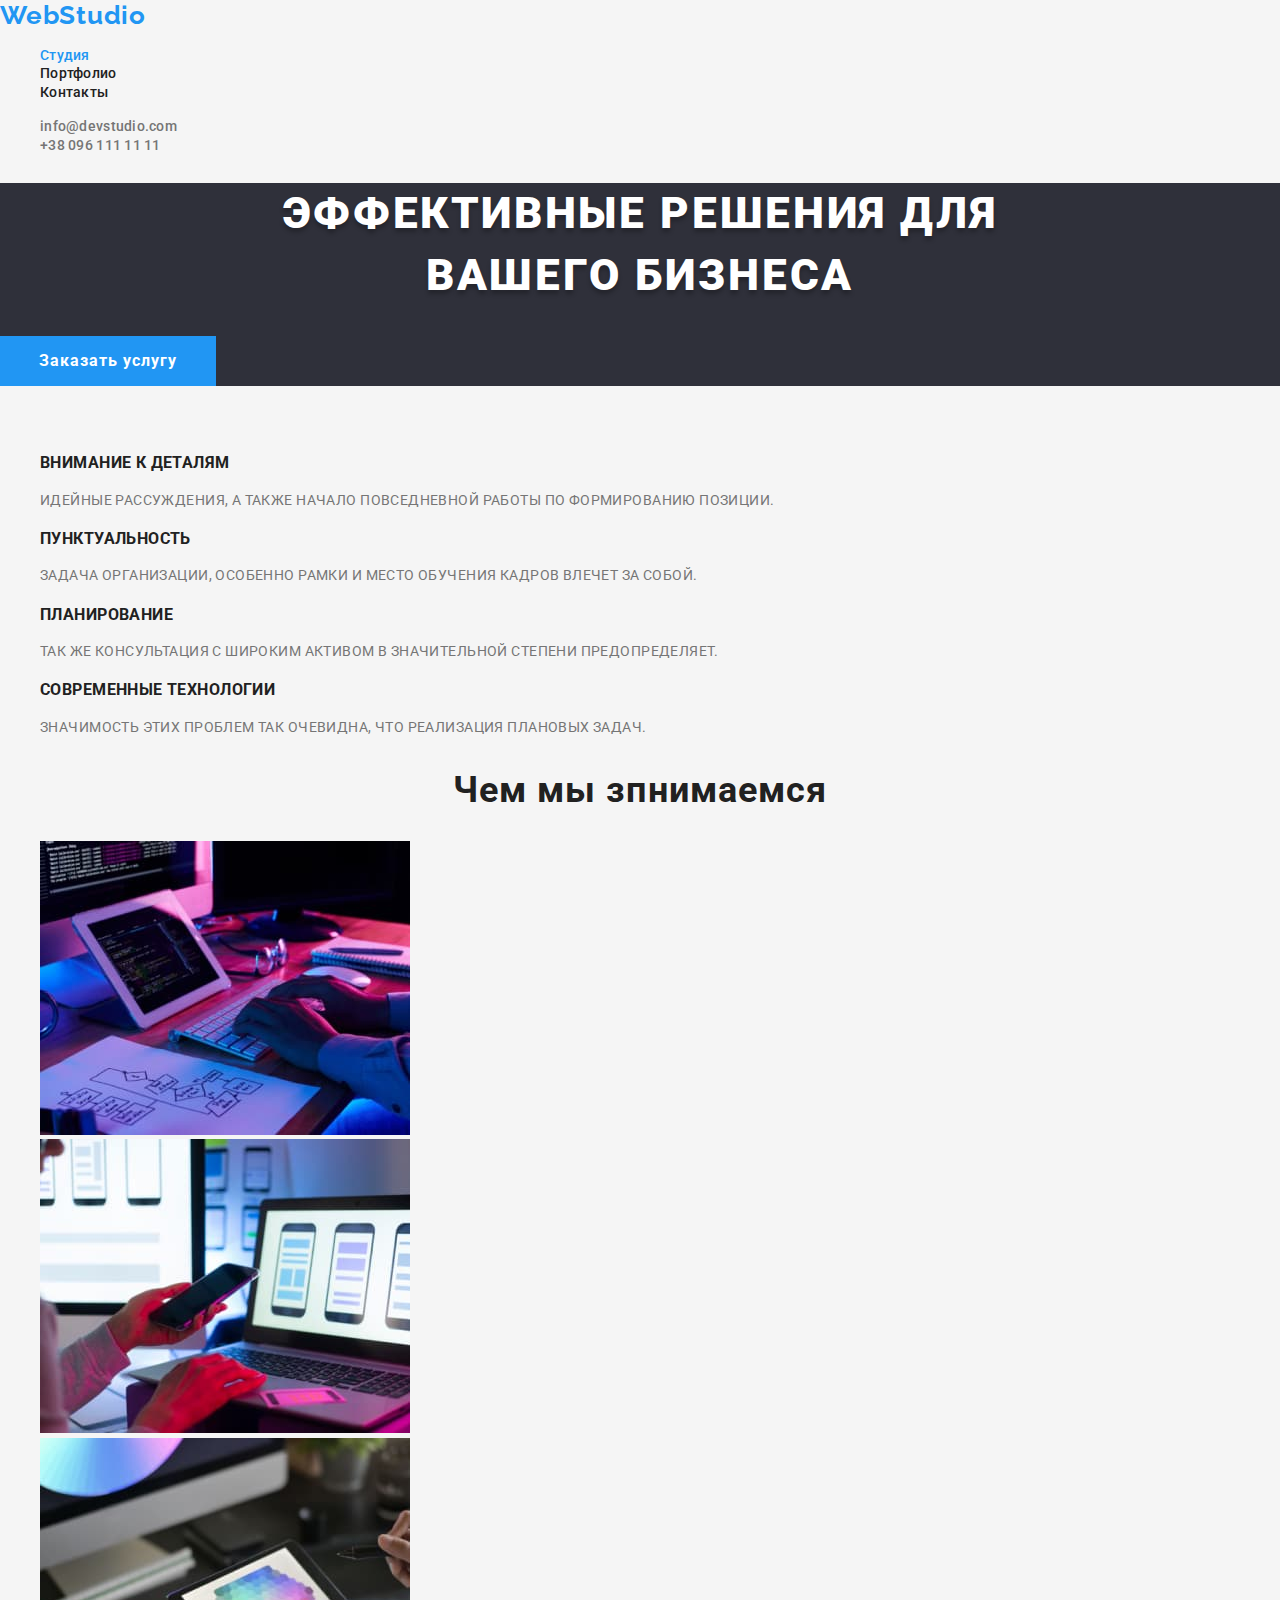
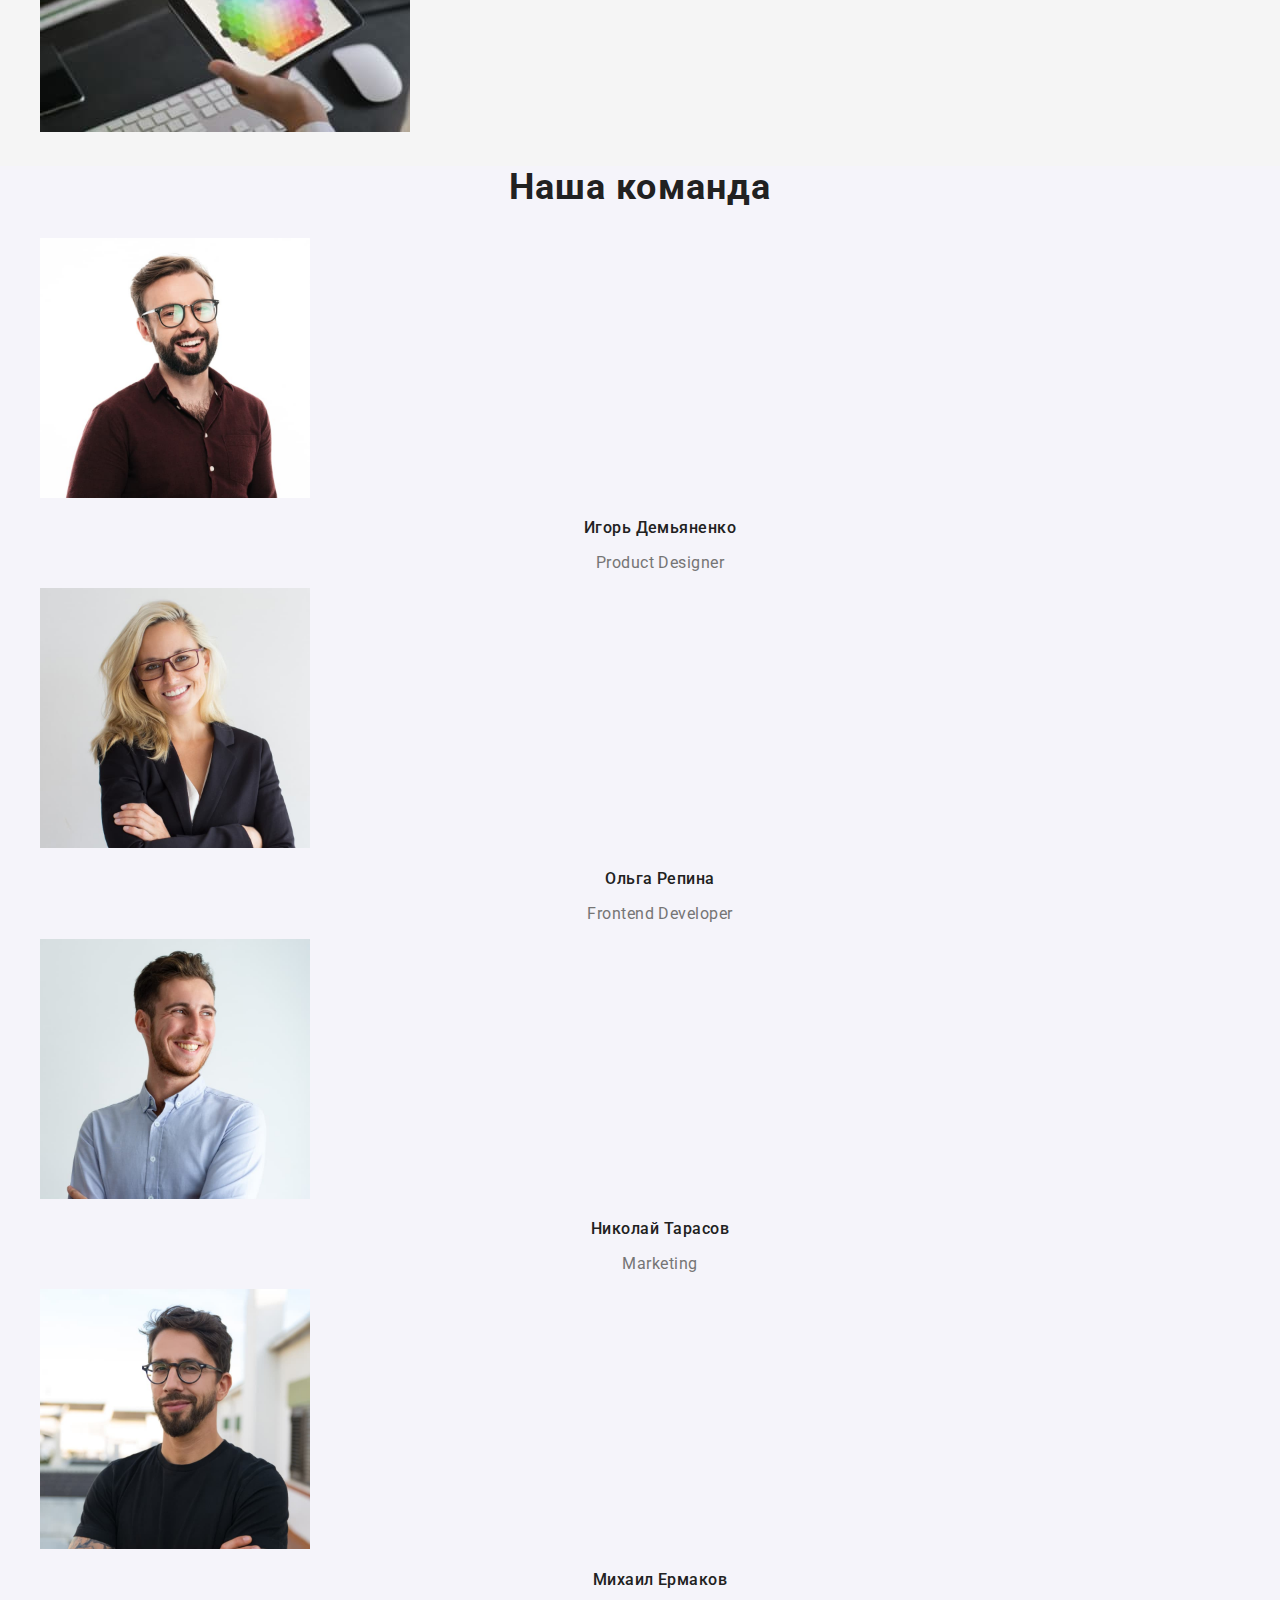
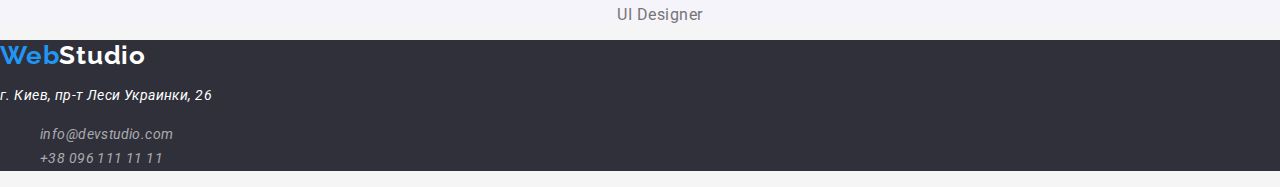
==== commit 5389b671: "добавил нормализацию стилей" ====
--- a/index.html
+++ b/index.html
@@ -9,6 +9,10 @@
     <link
       href="https://fonts.googleapis.com/css2?family=Raleway:wght@700&family=Roboto:wght@400;500;700;900&display=swap"
       rel="stylesheet"
+    />
+    <link
+      rel="stylesheet"
+      href="https://cdnjs.cloudflare.com/ajax/libs/modern-normalize/2.0.0/modern-normalize.min.css"
     />
     <link rel="stylesheet" href="./css/styles.css" />
   </head>
@@ -82,21 +86,21 @@
         <ul class="list">
           <li>
             <img
-              src="./images/Чем мы зпнимаемся/box1.jpg"
+              src="./images/business/box1.jpg"
               alt="руки на клавиатуре"
               width="370"
             />
           </li>
           <li>
             <img
-              src="./images/Чем мы зпнимаемся/box2.jpg"
+              src="./images/business/box2.jpg"
               alt="человек с телефоном за ноутбуком"
               width="370"
             />
           </li>
           <li>
             <img
-              src="./images/Чем мы зпнимаемся/box3.jpg"
+              src="./images/business/box3.jpg"
               alt="в руках планшет и стилус"
               width="370"
             />
@@ -111,7 +115,7 @@
           <ul class="team list">
             <li>
               <img
-                src="./images/Наша команда/img1.jpg"
+                src="./images/team/img1.jpg"
                 alt="фотография Игоря Демьяненко"
                 width="270"
               />
@@ -120,7 +124,7 @@
             </li>
             <li>
               <img
-                src="./images/Наша команда/img2.jpg"
+                src="./images/team/img2.jpg"
                 alt="фотография Ольги Репиной"
                 width="270"
               />
@@ -129,7 +133,7 @@
             </li>
             <li>
               <img
-                src="./images/Наша команда/img3.jpg"
+                src="./images/team/img3.jpg"
                 alt="Фотография Николая Тарарсова"
                 width="270"
               />
@@ -138,7 +142,7 @@
             </li>
             <li>
               <img
-                src="./images/Наша команда/img4.jpg"
+                src="./images/team/img4.jpg"
                 alt="фотография Михаила Ермакова"
                 width="270"
               />
--- a/css/styles.css
+++ b/css/styles.css
@@ -207,7 +207,7 @@
   color: var(--header-color);
   background-color: var(--secondary-background);
 
-  text-align: center;
+  font-family: inherit; /*явно унаслеуй шрифт от page*/
   font-size: 16px;
   font-weight: 500;
   line-height: 1.6;
